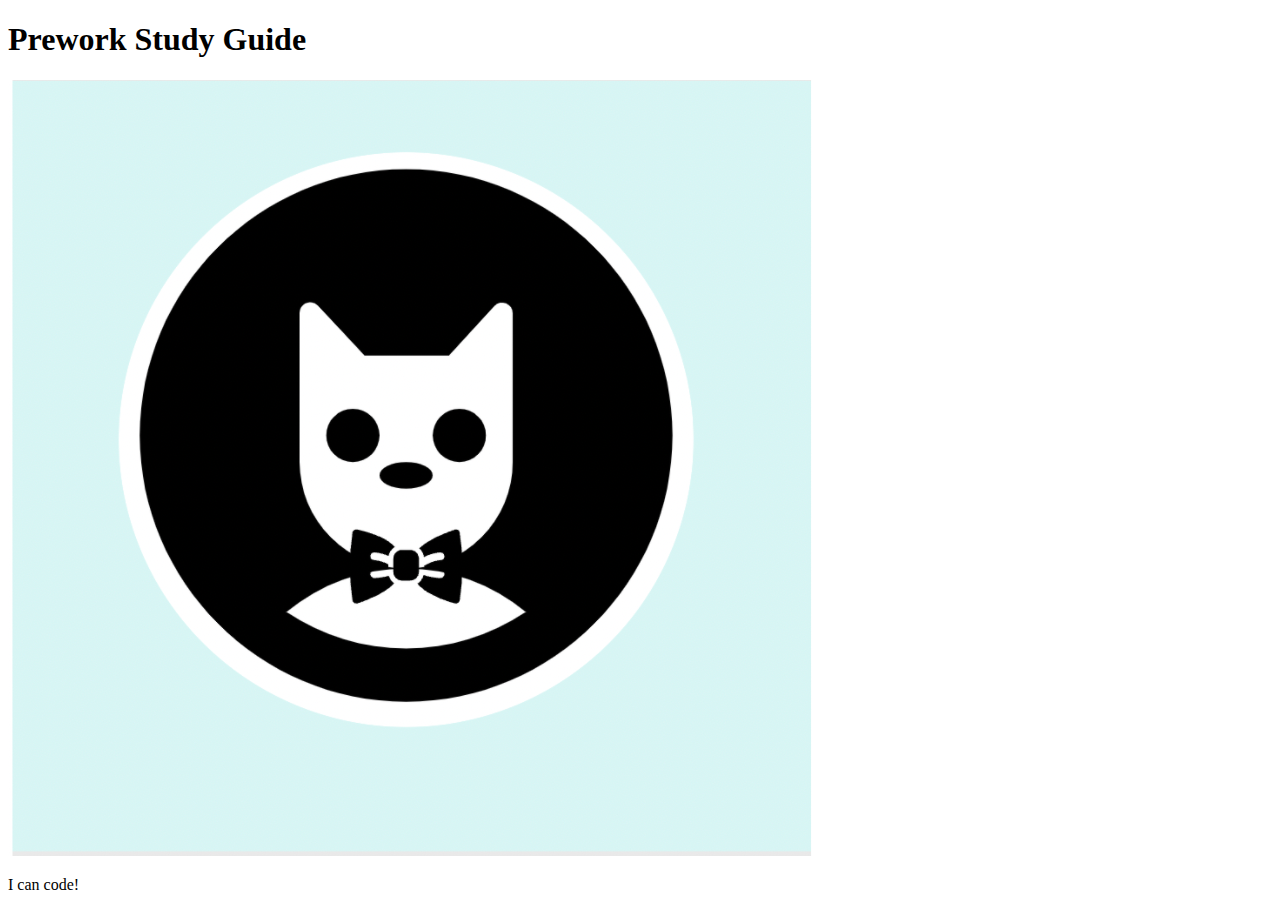
==== prework-study-guide/index.html @ c7ab39a0 "fixed bug in html main file header" ====
<!DOCTYPE html>
<html lang="en">
  <head>
    <meta charset="UTF-8" />
    <meta http-equiv="X-UA-Compatible" content="IE=edge" />
    <meta name="viewport" content="width=device-width, initial-scale=1.0" />
    <title>Prework Study Guide</title>
  </head>
  <body>
    <header id="header">
      <h1>Prework Study Guide</h1>
      <img src="./assets/bowtie-cat.png" alt="Profile image of cat wearing a bow tie." />
    </header>
    <main>
      <!-- Student code goes here -->
    </main>

    <footer>
      <p>I can code!</p>
    </footer>
  </body>
</html>
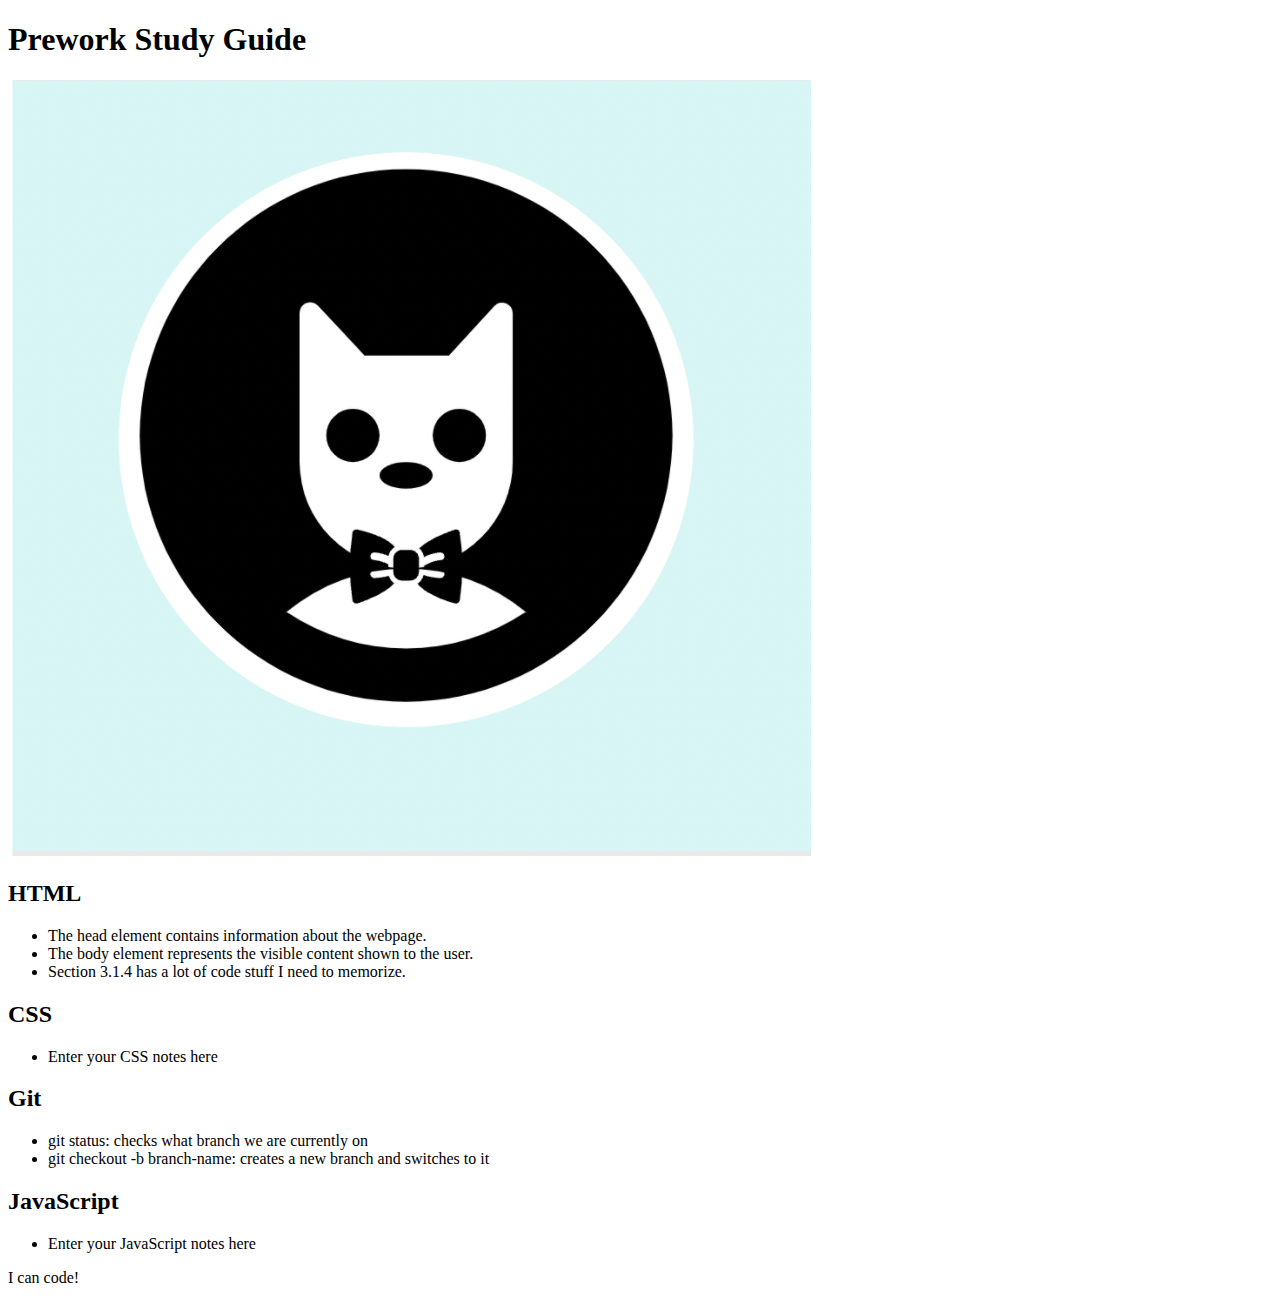
==== commit b9cc7f7e: "added code to HTML file" ====
--- a/prework-study-guide/index.html
+++ b/prework-study-guide/index.html
@@ -12,7 +12,40 @@
       <img src="./assets/bowtie-cat.png" alt="Profile image of cat wearing a bow tie." />
     </header>
     <main>
-      <!-- Student code goes here -->
+      <section class="card" id="html-section">
+        <h2>HTML</h2>
+     <ul>
+       <li>The head element contains information about the webpage.</li>
+       <li>The body element represents the visible content shown to the user.</li>
+       <li>Section 3.1.4 has a lot of code stuff I need to memorize.</li>
+     </ul>
+
+      </section>
+   
+      <section class="card" id="css-section">
+        <h2>CSS</h2>
+     <ul>
+       <li>Enter your CSS notes here</li>
+     </ul>
+   
+      </section>
+   
+      <section class="card" id="git-section">
+        <h2>Git</h2>
+        <ul>
+          <li>git status: checks what branch we are currently on</li>
+    <li>git checkout -b branch-name: creates a new branch and switches to it</li>
+        </ul>
+   
+      </section>
+   
+      <section class="card" id="javascript-section">
+        <h2>JavaScript</h2>
+        <ul>
+          <li>Enter your JavaScript notes here</li>
+        </ul>
+   
+      </section>
     </main>
 
     <footer>
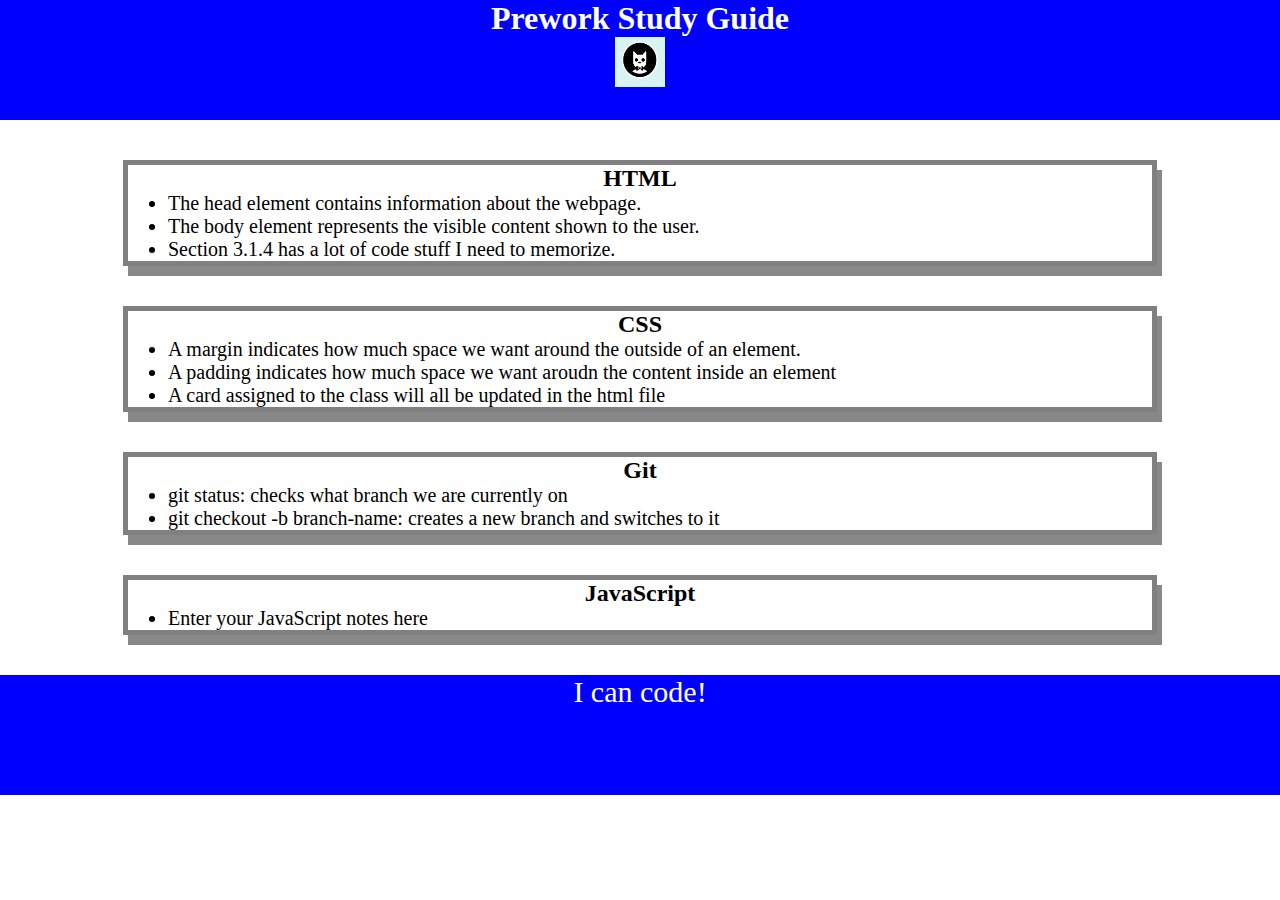
==== commit 61067250: "added CSS to project" ====
--- a/prework-study-guide/index.html
+++ b/prework-study-guide/index.html
@@ -4,6 +4,7 @@
     <meta charset="UTF-8" />
     <meta http-equiv="X-UA-Compatible" content="IE=edge" />
     <meta name="viewport" content="width=device-width, initial-scale=1.0" />
+    <meta> <link rel="stylesheet" href="./assets/style.css">
     <title>Prework Study Guide</title>
   </head>
   <body>
@@ -25,7 +26,9 @@
       <section class="card" id="css-section">
         <h2>CSS</h2>
      <ul>
-       <li>Enter your CSS notes here</li>
+       <li>A margin indicates how much space we want around the outside of an element.</li>
+       <li>A padding indicates how much space we want aroudn the content inside an element</li>
+       <li>A card assigned to the class will all be updated in the html file </li>
      </ul>
    
       </section>
--- a/prework-study-guide/assets/style.css
+++ b/prework-study-guide/assets/style.css
@@ -0,0 +1,48 @@
+* {
+    margin: 0;
+    padding: 0;
+}
+
+
+h1,
+h2 {
+    text-align: center;
+}
+
+
+img {
+    display: block;
+    height: 50px;
+    width: 50px;
+    margin-left: auto;
+    margin-right: auto;
+}
+
+
+ul {
+    padding-left: 40px;
+    font-size: 20px;
+}
+
+
+p {
+    text-align: center;
+    font-size: 30px;
+  }
+  
+  .card {
+    width: 80%;
+    margin: 40px auto;
+    border: 5px solid gray;
+    box-shadow: 5px 10px #888888;
+  }
+  
+  header,
+footer {
+    width: 100%;
+    height: 120px;
+    background-color: blue;
+    color: white;
+}
+
+
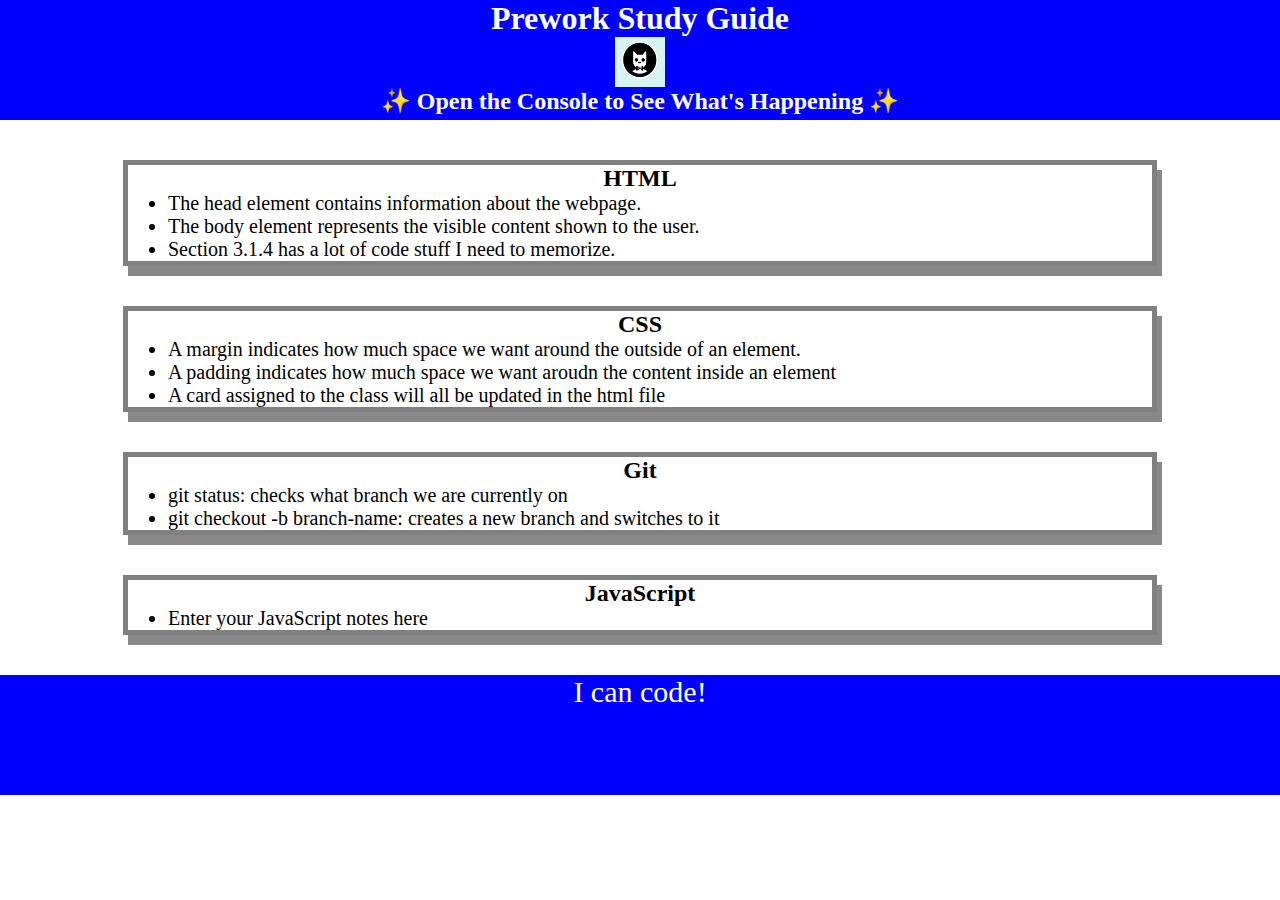
==== commit f522d7f1: "<add feature/add-js>" ====
--- a/prework-study-guide/index.html
+++ b/prework-study-guide/index.html
@@ -11,6 +11,9 @@
     <header id="header">
       <h1>Prework Study Guide</h1>
       <img src="./assets/bowtie-cat.png" alt="Profile image of cat wearing a bow tie." />
+      
+      <h2>✨ Open the Console to See What's Happening ✨</h2>
+
     </header>
     <main>
       <section class="card" id="html-section">
@@ -54,5 +57,8 @@
     <footer>
       <p>I can code!</p>
     </footer>
+
+    <script src="./assets/script.js"></script>
+
   </body>
 </html>
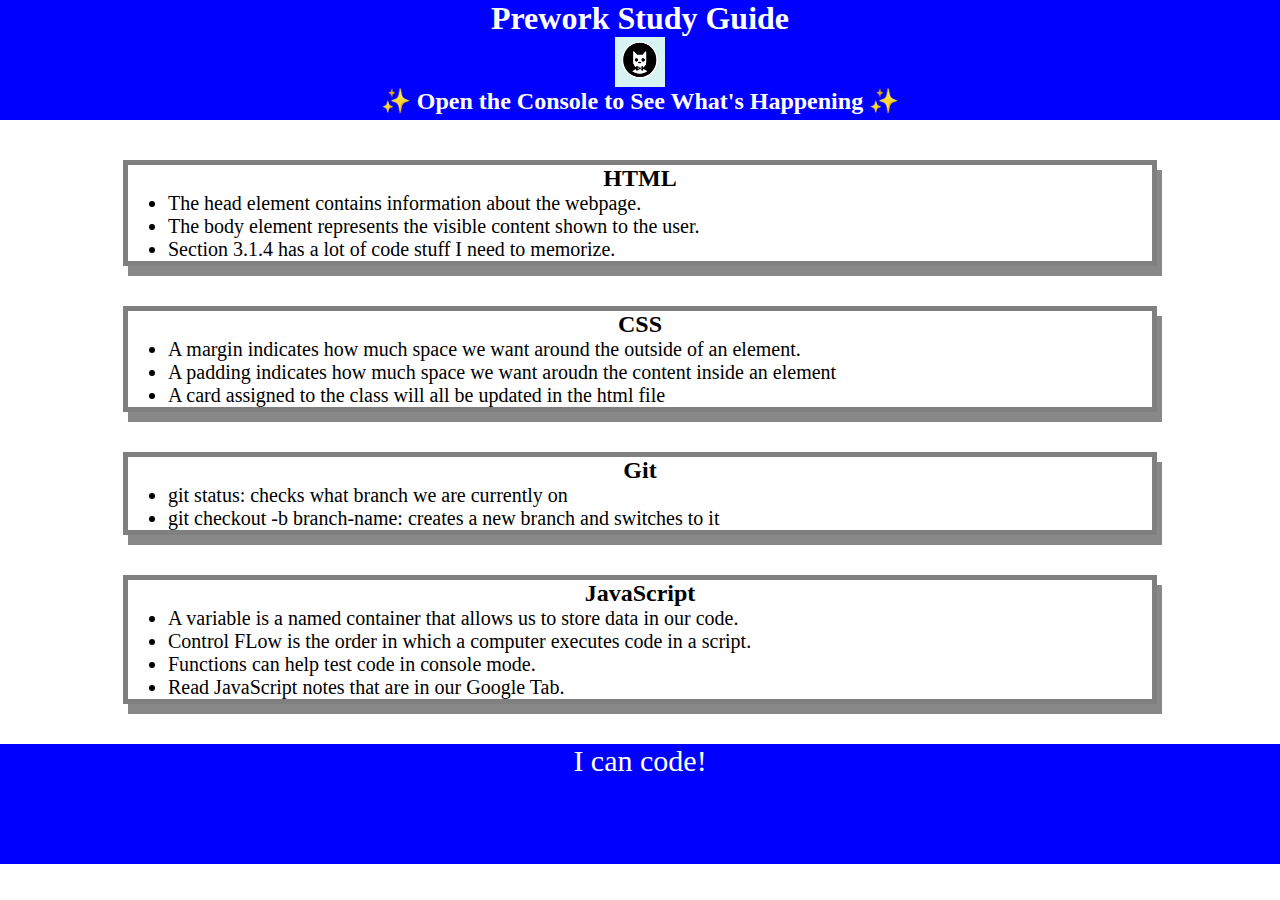
==== commit 5fc33ab8: "<Add feature/add-js>" ====
--- a/prework-study-guide/index.html
+++ b/prework-study-guide/index.html
@@ -48,7 +48,10 @@
       <section class="card" id="javascript-section">
         <h2>JavaScript</h2>
         <ul>
-          <li>Enter your JavaScript notes here</li>
+          <li>A variable is a named container that allows us to store data in our code.</li>
+          <li>Control FLow is the order in which a computer executes code in a script.</li>
+          <li>Functions can help test code in console mode.</li>
+          <li>Read JavaScript notes that are in our Google Tab.</li>
         </ul>
    
       </section>
